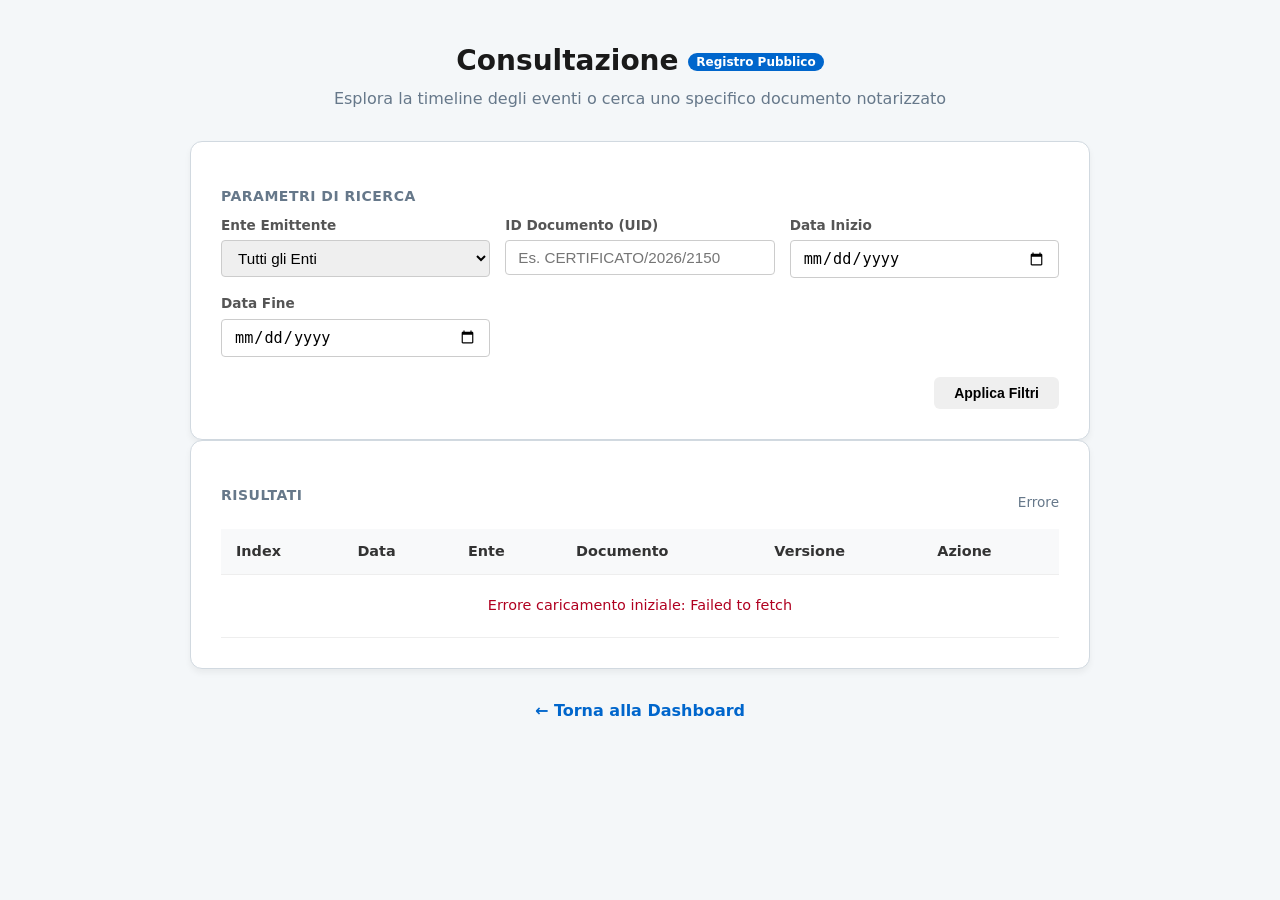
==== client/consult.html @ 609d6981 "GetEntriesByDocUID: controllo se DB Index è allineato con il log" ====
<!doctype html>
<html lang="it">
<head>
  <meta charset="utf-8" />
  <meta name="viewport" content="width=device-width, initial-scale=1" />
  <title>PA Notary — Consultazione Registro</title>
  <link rel="stylesheet" href="style.css">
  <style>
    .filter-grid { display: grid; grid-template-columns: repeat(auto-fit, minmax(200px, 1fr)); gap: 15px; margin-bottom: 20px; }
    .form-group { display: flex; flex-direction: column; }
    .form-group label { font-size: 0.85rem; font-weight: bold; color: #555; margin-bottom: 5px; }
    .form-control { padding: 8px 12px; border: 1px solid #ccc; border-radius: 4px; font-size: 0.95rem; }

    .table-responsive { overflow-x: auto; margin-top: 15px; }
    .registry-table { width: 100%; border-collapse: collapse; font-size: 0.9rem; }
    .registry-table th, .registry-table td { padding: 12px 15px; text-align: left; border-bottom: 1px solid #eee; }
    .registry-table th { background-color: #f8f9fa; color: #333; font-weight: 600; white-space: nowrap; }
    .registry-table tr:hover { background-color: #fcfcfc; }

    .badge-version { background: #e3f2fd; color: #0d47a1; padding: 3px 8px; border-radius: 12px; font-size: 0.75rem; font-weight: bold; }
    .badge-index { font-family: monospace; background: #eee; padding: 3px 6px; border-radius: 4px; color: #555; }

    .action-link { color: var(--primary); text-decoration: none; font-weight: bold; font-size: 0.85rem; }
    .action-link:hover { text-decoration: underline; }
  </style>
</head>

<body>
  <main class="container" style="max-width: 900px;">
    <header>
      <h1>Consultazione <span class="badge">Registro Pubblico</span></h1>
      <p class="subtitle">Esplora la timeline degli eventi o cerca uno specifico documento notarizzato</p>
    </header>

    <section class="card">
      <h3>Parametri di Ricerca</h3>
      <div class="filter-grid">

        <div class="form-group">
          <label for="filterIssuer">Ente Emittente</label>
          <select id="filterIssuer" class="form-control">
            <option value="">Tutti gli Enti</option>
            <option value="IPA:c_torino">Comune di Torino</option>
            <option value="IPA:r_piemonte">Regione Piemonte</option>
            <option value="IPA:m_interno">Ministero dell'Interno</option>
          </select>
        </div>

        <div class="form-group">
          <label for="filterUid">ID Documento (UID)</label>
          <input type="text" id="filterUid" class="form-control" placeholder="Es. CERTIFICATO/2026/2150">
        </div>

        <div class="form-group">
          <label for="filterDateFrom">Data Inizio</label>
          <input type="date" id="filterDateFrom" class="form-control">
        </div>
        <div class="form-group">
          <label for="filterDateTo">Data Fine</label>
          <input type="date" id="filterDateTo" class="form-control">
        </div>

      </div>
      <div style="text-align: right;">
        <button class="btn" id="btnSearch" style="padding: 8px 20px;">Applica Filtri</button>
      </div>
    </section>

    <section class="card">
      <div style="display: flex; justify-content: space-between; align-items: center;">
        <h3>Risultati</h3>
        <span class="muted" style="font-size: 0.85rem;" id="resultCount">Inserisci un doc_uid e premi “Applica Filtri”</span>
      </div>

      <div class="table-responsive">
        <table class="registry-table">
          <thead>
            <tr>
              <th>Index</th>
              <th>Data</th>
              <th>Ente</th>
              <th>Documento</th>
              <th>Versione</th>
              <th>Azione</th>
            </tr>
          </thead>
          <tbody id="resultsBody">
            <tr>
              <td colspan="6" style="text-align:center; padding: 20px; color: #777;">
                Nessuna ricerca eseguita.
              </td>
            </tr>
          </tbody>
        </table>
      </div>
    </section>

    <nav style="margin-top: 30px; text-align: center;">
      <a href="index.html" style="color: var(--primary); text-decoration: none; font-weight: 600;">← Torna alla Dashboard</a>
    </nav>
  </main>

  <script>
    const Config = {
      API_BASE: "http://localhost:2025",
      INITIAL_LATEST_LIMIT: 5
    };

    const DOM = {
      btnSearch: document.getElementById('btnSearch'),
      resultsBody: document.getElementById('resultsBody'),
      resultCount: document.getElementById('resultCount'),
      filterUidInput: document.getElementById('filterUid')
    };

    const Utils = {
      safeStr(v, fallback = "-") {
        return (v === undefined || v === null || v === "") ? fallback : String(v);
      },

      normalizeHex(h) {
        return String(h || "").trim().toLowerCase().replace(/^hex:/, "");
      },

      parseIssuer(issuerObj) {
        if (!issuerObj) return "-";
        if (issuerObj.name) return String(issuerObj.name);
        if (issuerObj.entity_id) return String(issuerObj.entity_id);
        return "-";
      },

      formatDate(s) {
        if (!s) return "-";

        const d = new Date(s);
        if (isNaN(d.getTime())) return s; // fallback se formato strano

        const pad = (n) => n.toString().padStart(2, "0");

        const year  = d.getFullYear();
        const month = pad(d.getMonth() + 1);
        const day   = pad(d.getDate());
        const hours = pad(d.getHours());
        const mins  = pad(d.getMinutes());
        const secs  = pad(d.getSeconds());

        return `${year}-${month}-${day} ${hours}:${mins}:${secs}`;
      },

      parseEntryMaybe(e) {
        if (typeof e === "string") {
          try { return JSON.parse(e); } catch { return null; }
        }
        return e;
      }
    };

    const API = {
      async fetchJson(url) {
        const res = await fetch(url);
        if (!res.ok) {
          const t = await res.text().catch(() => "");
          throw new Error(`HTTP ${res.status}: ${t || "Richiesta fallita"}`);
        }
        return res.json();
      },

      async getCheckpointSize() {
        const res = await fetch(`${Config.API_BASE}/checkpoint`, { cache: "no-store" });
        if (!res.ok) {
          const t = await res.text().catch(() => "");
          throw new Error(`HTTP ${res.status}: ${t || "checkpoint non disponibile"}`);
        }
        const text = await res.text();
        const lines = text.split(/\r?\n/).map((s) => s.trim()).filter(Boolean);
        const sizeLine = lines.find((line) => /^\d+$/.test(line));
        if (!sizeLine) throw new Error("Formato checkpoint non riconosciuto");
        return Number(sizeLine);
      },

      async getEntryByIndex(index) {
        const res = await fetch(`${Config.API_BASE}/get-entry/${index}`);
        if (!res.ok) return null;
        const text = await res.text();
        try { return JSON.parse(text); } catch { return null; }
      },

      async searchByDocUID(docUID) {
        const url = `${Config.API_BASE}/get-entries-by-docuid?doc_uid=${encodeURIComponent(docUID)}`;
        return this.fetchJson(url);
      }
    };

    const App = {
      init() {
        this.bindEvents();
        this.loadInitialEvents();
      },

      bindEvents() {
        DOM.btnSearch.addEventListener('click', () => this.handleSearch());
        DOM.filterUidInput.addEventListener('keydown', (e) => {
          if (e.key === "Enter") this.handleSearch();
        });
      },

      rowFromEvent(ev, index, fallbackUID = "") {
        return {
          index,
          date: Utils.formatDate(ev.recorded_at || ev.issued_at),
          issuer: Utils.parseIssuer(ev.issuer),
          uid: Utils.safeStr(ev.doc_uid || fallbackUID),
          version: Utils.safeStr(ev.doc_version, "?"),
          title: Utils.safeStr(ev.title || ev.event_type || "Evento"),
          event_id: Utils.safeStr(ev.event_id),
          event_type: Utils.safeStr(ev.event_type),
          payload_hash: Utils.normalizeHex(ev?.payload_hash?.value),
        };
      },

      sortRowsNewestFirst(rows) {
        rows.sort((a, b) => {
          const av = Number(a.version), bv = Number(b.version);
          const avOk = Number.isFinite(av), bvOk = Number.isFinite(bv);
          if (avOk && bvOk && av !== bv) return bv - av;
          return Number(b.index) - Number(a.index);
        });
      },

      rowsFromApiResponse(apiResp) {
        const uid = apiResp?.doc_uid;
        const idxs = Array.isArray(apiResp?.indexes) ? apiResp.indexes : [];
        const entries = Array.isArray(apiResp?.entries) ? apiResp.entries : [];

        const parsed = entries.map(Utils.parseEntryMaybe).filter(Boolean);

        const rows = [];
        for (let i = 0; i < Math.min(idxs.length, parsed.length); i++) {
          const ev = parsed[i];
          rows.push(this.rowFromEvent(ev, idxs[i], uid));
        }

        this.sortRowsNewestFirst(rows);
        return rows;
      },

      async loadLatestNotarizedEvents(limit = 5) {
        const size = await API.getCheckpointSize();
        if (!Number.isFinite(size) || size <= 0) return [];

        const out = [];
        for (let idx = size - 1; idx >= 0 && out.length < limit; idx--) {
          const ev = await API.getEntryByIndex(idx);
          if (!ev || typeof ev !== "object") continue;
          out.push(this.rowFromEvent(ev, idx));
        }
        return out;
      },

      renderTable(rows) {
        DOM.resultsBody.innerHTML = "";

        if (!rows || rows.length === 0) {
          DOM.resultsBody.innerHTML = `<tr><td colspan="6" style="text-align:center; padding: 20px; color: #777;">Nessun documento trovato per il doc_uid indicato.</td></tr>`;
          DOM.resultCount.innerText = "0 risultati";
          return;
        }

        rows.forEach(item => {
          const tr = document.createElement('tr');
          tr.innerHTML = `
            <td><span class="badge-index">${item.index}</span></td>
            <td style="white-space: nowrap;">${item.date}</td>
            <td>${item.issuer}</td>
            <td>
              <strong>${item.title}</strong><br>
              <span class="muted" style="font-size: 0.75rem;">UID: ${item.uid}</span>
            </td>
            <td><span class="badge-version">v${item.version}</span></td>
            <td><a href="details.html?index=${item.index}" class="action-link">Dettagli →</a></td>
          `;
          DOM.resultsBody.appendChild(tr);
        });

        DOM.resultCount.innerText = `Mostrando ${rows.length} risultati`;
      },

      setSearchLoading(isLoading) {
        DOM.btnSearch.innerText = isLoading ? "Ricerca in corso..." : "Applica Filtri";
        DOM.btnSearch.disabled = isLoading;
      },

      showTableError(prefix, err) {
        DOM.resultsBody.innerHTML = `<tr><td colspan="6" style="text-align:center; padding: 20px; color: #b00020;">
          ${prefix}: ${Utils.safeStr(err?.message, "richiesta fallita")}
        </td></tr>`;
        DOM.resultCount.innerText = "Errore";
      },

      async handleSearch() {
        const docUID = DOM.filterUidInput.value.trim();

        if (!docUID) {
          this.renderTable([]);
          DOM.resultCount.innerText = "Inserisci un doc_uid per cercare";
          return;
        }

        this.setSearchLoading(true);

        try {
          const resp = await API.searchByDocUID(docUID);
          const rows = this.rowsFromApiResponse(resp);
          this.renderTable(rows);
        } catch (err) {
          console.error(err);
          this.showTableError("Errore", err);
        } finally {
          this.setSearchLoading(false);
        }
      },

      async loadInitialEvents() {
        try {
          DOM.resultCount.innerText = "Caricamento ultimi eventi...";
          const rows = await this.loadLatestNotarizedEvents(Config.INITIAL_LATEST_LIMIT);
          this.renderTable(rows);
          DOM.resultCount.innerText = rows.length > 0
            ? `Ultimi ${rows.length} eventi notarizzati`
            : "Nessun evento notarizzato disponibile";
        } catch (err) {
          console.error(err);
          this.showTableError("Errore caricamento iniziale", err);
        }
      }
    };

    App.init();
  </script>
</body>
</html>
---- client/style.css ----
:root {
  --primary: #0066cc;
  --primary-hover: #004a99;
  --bg: #f4f7f9;
  --card-bg: #ffffff;
  --text: #333;
  --border: #d1d9e0;
  --muted: #66788a;
}

body {
  font-family: 'Segoe UI', system-ui, -apple-system, sans-serif;
  background-color: var(--bg);
  color: var(--text);
  line-height: 1.5;
  margin: 0;
  padding: 40px 20px;
}

.container {
  max-width: 850px;
  margin: 0 auto;
}

header {
  margin-bottom: 30px;
  text-align: center;
}

h1 { margin: 0; color: #1a1a1a; font-size: 28px; }
.subtitle { margin: 5px 0 0; color: var(--muted); }

.badge {
  font-size: 12px;
  background: var(--primary);
  color: white;
  padding: 2px 8px;
  border-radius: 12px;
  vertical-align: middle;
}

.card {
  background: var(--card-bg);
  border: 1px solid var(--border);
  border-radius: 12px;
  padding: 30px;
  box-shadow: 0 4px 6px rgba(0,0,0,0.05);
}

.row {
  display: flex;
  gap: 20px;
  margin-bottom: 15px;
}

.col { flex: 1; }

.field-group { margin-bottom: 15px; }

label {
  display: block;
  font-weight: 600;
  font-size: 13px;
  margin-bottom: 6px;
  color: #444;
}

.optional {
  font-weight: normal;
  color: var(--muted);
  font-style: italic;
}

input, textarea, select {
  width: 100%;
  padding: 10px 12px;
  font-size: 14px;
  border: 1px solid var(--border);
  border-radius: 6px;
  box-sizing: border-box;
  transition: border-color 0.2s;
}

input:focus, textarea:focus, select:focus {
  outline: none;
  border-color: var(--primary);
  box-shadow: 0 0 0 3px rgba(0, 102, 204, 0.1);
}

textarea { min-height: 80px; resize: vertical; }

.divider {
  border: 0;
  border-top: 1px solid #eee;
  margin: 25px 0;
}

.actions {
  display: flex;
  gap: 12px;
  margin-top: 25px;
  padding-top: 20px;
  border-top: 1px solid #eee;
}

button {
  padding: 10px 20px;
  font-size: 14px;
  font-weight: 600;
  border-radius: 6px;
  cursor: pointer;
  transition: all 0.2s;
  border: none;
}

.btn-info { background: #e3f2fd; color: #0d47a1; border: 1px solid #bbdefb; }
.btn-info:hover { background: #bbdefb; }

.btn-primary { background: var(--primary); color: white; }
.btn-primary:hover { background: var(--primary-hover); }

.btn-secondary { background: #2e7d32; color: white; }
.btn-secondary:hover { background: #1b5e20; }
.btn-secondary:disabled { background: #ccc; cursor: not-allowed; }

.btn-outline { background: transparent; border: 1px solid var(--border); color: var(--text); }
.btn-outline:hover { background: #f0f0f0; }
.btn-outline:disabled { color: #ccc; }

.muted {
  font-size: 12px;
  color: var(--muted);
  margin-top: 20px;
}

h3 { 
  font-size: 14px; 
  text-transform: uppercase; 
  color: var(--muted); 
  letter-spacing: 0.5px;
  margin-bottom: 8px;
}

.output-container {
  display: flex;
  flex-direction: column;
  gap: 24px;
  margin-top: 30px;
}

pre {
  background: #1e1e1e;
  color: #d4d4d4;
  padding: 15px;
  border-radius: 8px;
  font-size: 13px;
  margin: 0;
  border: 1px solid #333;
  
  /* Gestione testo */
  white-space: pre-wrap;       /* Forza a capo mantenendo la formattazione */
  word-wrap: break-word;       /* Spezza stringhe lunghe (hash, firme) */
  overflow-wrap: anywhere;     /* Forza il taglio ovunque se necessario */
  
  /* Gestione dimensioni */
  max-width: 100%;             /* Non può mai superare il padre */
  box-sizing: border-box;      /* Include il padding nel calcolo della larghezza */
  display: block;              /* Assicura che si comporti come un blocco */
}

#status { margin-top: 15px; font-size: 14px; }
.ok { color: #2e7d32; font-weight: bold; }
.err { color: #d32f2f; font-weight: bold; }

/* Box di stato per la verifica */
.status-box {
  padding: 20px;
  border-radius: 8px;
  text-align: center;
  font-weight: bold;
  margin-bottom: 20px;
  border: 1px solid transparent;
}

.status-idle {
  background: #f8f9fa;
  color: #6c757d;
  border-color: #dee2e6;
}

.status-success {
  background: #e8f5e9;
  color: #2e7d32;
  border-color: #a5d6a7;
}

.status-error {
  background: #ffebee;
  color: #c62828;
  border-color: #ef9a9a;
}

/* Visualizzazione informazioni estratte */
.info-display {
  display: flex;
  flex-direction: column;
  gap: 12px;
}

.info-row {
  display: flex;
  justify-content: space-between;
  border-bottom: 1px solid #eee;
  padding-bottom: 8px;
}

.info-label {
  font-size: 13px;
  color: var(--muted);
  font-weight: 500;
}

.info-value {
  font-size: 13px;
  font-family: monospace;
  font-weight: 600;
}

/* Link di navigazione */
nav a:hover {
  text-decoration: underline;
}

/* Layout della Home */
.menu-grid {
  display: grid;
  grid-template-columns: 1fr 1fr;
  gap: 20px;
  margin-top: 20px;
}

.menu-card {
  display: flex;
  align-items: flex-start;
  gap: 20px;
  background: var(--card-bg);
  border: 1px solid var(--border);
  border-radius: 12px;
  padding: 24px;
  text-decoration: none;
  color: inherit;
  transition: all 0.2s ease-in-out;
  box-shadow: 0 2px 4px rgba(0,0,0,0.02);
}

.menu-card:hover {
  transform: translateY(-3px);
  border-color: var(--primary);
  box-shadow: 0 8px 16px rgba(0,0,0,0.08);
}

.menu-card .icon {
  font-size: 32px;
  background: #f8f9fa;
  width: 60px;
  height: 60px;
  display: flex;
  align-items: center;
  justify-content: center;
  border-radius: 10px;
}

.menu-card h3 {
  margin: 0 0 8px 0;
  color: var(--primary);
  font-size: 18px;
}

.menu-card p {
  margin: 0;
  font-size: 14px;
  color: var(--muted);
  line-height: 1.4;
}

/* Footer Home */
.home-footer {
  margin-top: 60px;
  text-align: center;
  border-top: 1px solid var(--border);
  padding-top: 20px;
}

.status-indicator {
  display: inline-flex;
  align-items: center;
  gap: 8px;
  font-size: 12px;
  background: #e8f5e9;
  padding: 4px 12px;
  border-radius: 20px;
  color: #2e7d32;
  margin-top: 10px;
}

.dot {
  height: 8px;
  width: 8px;
  background-color: #4caf50;
  border-radius: 50%;
  display: inline-block;
  animation: pulse 2s infinite;
}

@keyframes pulse {
  0% { opacity: 1; }
  50% { opacity: 0.4; }
  100% { opacity: 1; }
}

/* Stili specifici per la pagina Status */
.stats-box {
  text-align: center;
  padding: 20px;
  background: linear-gradient(135deg, #ffffff 0%, #f9fbff 100%);
}

.stats-box .label {
  display: block;
  font-size: 12px;
  text-transform: uppercase;
  color: var(--muted);
  letter-spacing: 1px;
  margin-bottom: 8px;
}

.stats-box .value {
  display: block;
  font-size: 28px;
  font-weight: 800;
  color: var(--primary);
  font-family: 'Courier New', monospace;
}

.checkpoint-info {
  margin-top: 10px;
}

/* Utilità per allineamento icone se serve */
.status-indicator-large {
  display: flex;
  align-items: center;
  gap: 10px;
  font-weight: 600;
  color: #2e7d32;
  margin-bottom: 15px;
}
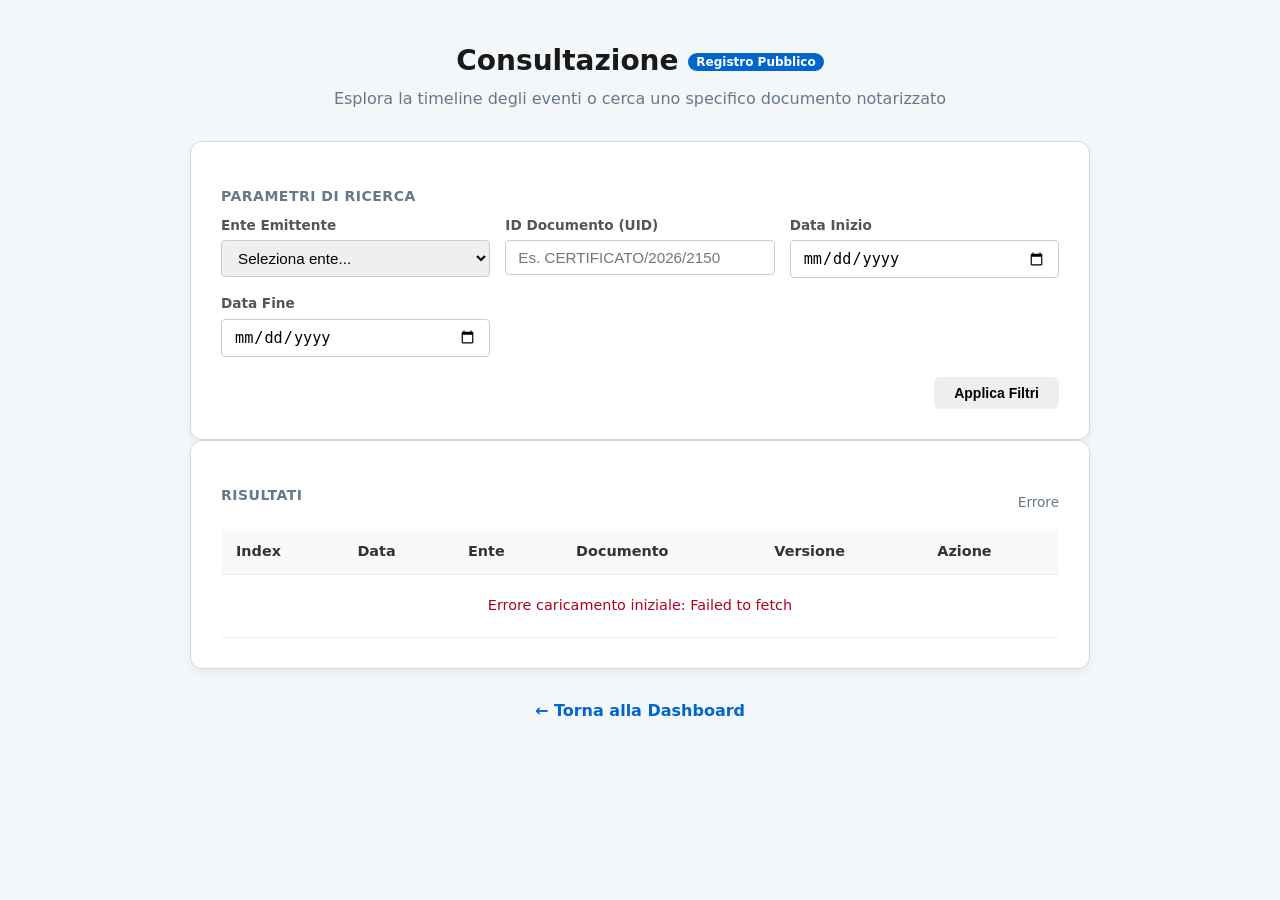
==== commit a5cf2aea: "Refactoring /client" ====
--- a/client/consult.html
+++ b/client/consult.html
@@ -38,12 +38,7 @@
 
         <div class="form-group">
           <label for="filterIssuer">Ente Emittente</label>
-          <select id="filterIssuer" class="form-control">
-            <option value="">Tutti gli Enti</option>
-            <option value="IPA:c_torino">Comune di Torino</option>
-            <option value="IPA:r_piemonte">Regione Piemonte</option>
-            <option value="IPA:m_interno">Ministero dell'Interno</option>
-          </select>
+          <select id="filterIssuer" class="form-control"></select>
         </div>
 
         <div class="form-group">
@@ -69,7 +64,7 @@
     <section class="card">
       <div style="display: flex; justify-content: space-between; align-items: center;">
         <h3>Risultati</h3>
-        <span class="muted" style="font-size: 0.85rem;" id="resultCount">Inserisci un doc_uid e premi “Applica Filtri”</span>
+        <span class="muted" style="font-size: 0.85rem;" id="resultCount">Imposta almeno un filtro e premi “Applica Filtri”</span>
       </div>
 
       <div class="table-responsive">
@@ -100,28 +95,34 @@
     </nav>
   </main>
 
-  <script>
+  <script type="module">
+    import {
+      API_BASE,
+      DEMO_ISSUERS,
+      el,
+      safeStr,
+      normalizeHex,
+      formatDate,
+      fetchJson,
+      fetchText,
+      parseCheckpointSize,
+    } from "./common.js";
+
     const Config = {
-      API_BASE: "http://localhost:2025",
       INITIAL_LATEST_LIMIT: 5
     };
 
     const DOM = {
-      btnSearch: document.getElementById('btnSearch'),
-      resultsBody: document.getElementById('resultsBody'),
-      resultCount: document.getElementById('resultCount'),
-      filterUidInput: document.getElementById('filterUid')
+      btnSearch: el('btnSearch'),
+      resultsBody: el('resultsBody'),
+      resultCount: el('resultCount'),
+      filterIssuerSelect: el('filterIssuer'),
+      filterUidInput: el('filterUid'),
+      filterDateFromInput: el('filterDateFrom'),
+      filterDateToInput: el('filterDateTo')
     };
 
     const Utils = {
-      safeStr(v, fallback = "-") {
-        return (v === undefined || v === null || v === "") ? fallback : String(v);
-      },
-
-      normalizeHex(h) {
-        return String(h || "").trim().toLowerCase().replace(/^hex:/, "");
-      },
-
       parseIssuer(issuerObj) {
         if (!issuerObj) return "-";
         if (issuerObj.name) return String(issuerObj.name);
@@ -129,24 +130,6 @@
         return "-";
       },
 
-      formatDate(s) {
-        if (!s) return "-";
-
-        const d = new Date(s);
-        if (isNaN(d.getTime())) return s; // fallback se formato strano
-
-        const pad = (n) => n.toString().padStart(2, "0");
-
-        const year  = d.getFullYear();
-        const month = pad(d.getMonth() + 1);
-        const day   = pad(d.getDate());
-        const hours = pad(d.getHours());
-        const mins  = pad(d.getMinutes());
-        const secs  = pad(d.getSeconds());
-
-        return `${year}-${month}-${day} ${hours}:${mins}:${secs}`;
-      },
-
       parseEntryMaybe(e) {
         if (typeof e === "string") {
           try { return JSON.parse(e); } catch { return null; }
@@ -156,45 +139,54 @@
     };
 
     const API = {
-      async fetchJson(url) {
-        const res = await fetch(url);
-        if (!res.ok) {
-          const t = await res.text().catch(() => "");
-          throw new Error(`HTTP ${res.status}: ${t || "Richiesta fallita"}`);
-        }
-        return res.json();
-      },
-
       async getCheckpointSize() {
-        const res = await fetch(`${Config.API_BASE}/checkpoint`, { cache: "no-store" });
-        if (!res.ok) {
-          const t = await res.text().catch(() => "");
-          throw new Error(`HTTP ${res.status}: ${t || "checkpoint non disponibile"}`);
-        }
-        const text = await res.text();
-        const lines = text.split(/\r?\n/).map((s) => s.trim()).filter(Boolean);
-        const sizeLine = lines.find((line) => /^\d+$/.test(line));
-        if (!sizeLine) throw new Error("Formato checkpoint non riconosciuto");
-        return Number(sizeLine);
+        const text = await fetchText(`${API_BASE}/checkpoint`, { cache: "no-store" });
+        return parseCheckpointSize(text);
       },
 
       async getEntryByIndex(index) {
-        const res = await fetch(`${Config.API_BASE}/get-entry/${index}`);
+        const res = await fetch(`${API_BASE}/get-entry/${index}`);
         if (!res.ok) return null;
         const text = await res.text();
         try { return JSON.parse(text); } catch { return null; }
       },
 
       async searchByDocUID(docUID) {
-        const url = `${Config.API_BASE}/get-entries-by-docuid?doc_uid=${encodeURIComponent(docUID)}`;
-        return this.fetchJson(url);
+        const url = `${API_BASE}/get-entries-by-docuid?doc_uid=${encodeURIComponent(docUID)}`;
+        return fetchJson(url);
+      },
+
+      async searchByIssuer(issuerEntityID, dateFrom, dateTo) {
+        const qs = new URLSearchParams();
+        qs.set("issuer_entity_id", issuerEntityID);
+        if (dateFrom) qs.set("date_from", dateFrom);
+        if (dateTo) qs.set("date_to", dateTo);
+        return fetchJson(`${API_BASE}/get-entries-by-issuer?${qs.toString()}`);
+      },
+
+      async searchByDate(dateFrom, dateTo) {
+        const qs = new URLSearchParams();
+        if (dateFrom) qs.set("date_from", dateFrom);
+        if (dateTo) qs.set("date_to", dateTo);
+        return fetchJson(`${API_BASE}/get-entries-by-date?${qs.toString()}`);
       }
     };
 
     const App = {
       init() {
+        this.renderIssuerOptions();
         this.bindEvents();
         this.loadInitialEvents();
+      },
+
+      renderIssuerOptions() {
+        DOM.filterIssuerSelect.innerHTML = "";
+        DEMO_ISSUERS.forEach((issuer) => {
+          const option = document.createElement("option");
+          option.value = issuer.entityId;
+          option.textContent = issuer.name;
+          DOM.filterIssuerSelect.appendChild(option);
+        });
       },
 
       bindEvents() {
@@ -207,14 +199,16 @@
       rowFromEvent(ev, index, fallbackUID = "") {
         return {
           index,
-          date: Utils.formatDate(ev.recorded_at || ev.issued_at),
+          date: formatDate(ev.recorded_at || ev.issued_at),
+          dateRaw: safeStr(ev.recorded_at || ev.issued_at, ""),
+          issuerEntityID: safeStr(ev?.issuer?.entity_id, ""),
           issuer: Utils.parseIssuer(ev.issuer),
-          uid: Utils.safeStr(ev.doc_uid || fallbackUID),
-          version: Utils.safeStr(ev.doc_version, "?"),
-          title: Utils.safeStr(ev.title || ev.event_type || "Evento"),
-          event_id: Utils.safeStr(ev.event_id),
-          event_type: Utils.safeStr(ev.event_type),
-          payload_hash: Utils.normalizeHex(ev?.payload_hash?.value),
+          uid: safeStr(ev.doc_uid || fallbackUID),
+          version: safeStr(ev.doc_version, "?"),
+          title: safeStr(ev.title || ev.event_type || "Evento"),
+          event_id: safeStr(ev.event_id),
+          event_type: safeStr(ev.event_type),
+          payload_hash: normalizeHex(ev?.payload_hash?.value),
         };
       },
 
@@ -244,6 +238,26 @@
         return rows;
       },
 
+      filterRowsByDate(rows, dateFrom, dateTo) {
+        if (!dateFrom && !dateTo) return rows;
+
+        const fromTs = dateFrom ? Date.parse(`${dateFrom}T00:00:00Z`) : null;
+        const toTsExclusive = dateTo ? Date.parse(`${dateTo}T00:00:00Z`) + (24 * 60 * 60 * 1000) : null;
+
+        return rows.filter((row) => {
+          const ts = Date.parse(row?.dateRaw || "");
+          if (!Number.isFinite(ts)) return false;
+          if (fromTs !== null && ts < fromTs) return false;
+          if (toTsExclusive !== null && ts >= toTsExclusive) return false;
+          return true;
+        });
+      },
+
+      filterRowsByIssuer(rows, issuerEntityID) {
+        if (!issuerEntityID) return rows;
+        return rows.filter((row) => row.issuerEntityID === issuerEntityID);
+      },
+
       async loadLatestNotarizedEvents(limit = 5) {
         const size = await API.getCheckpointSize();
         if (!Number.isFinite(size) || size <= 0) return [];
@@ -261,7 +275,7 @@
         DOM.resultsBody.innerHTML = "";
 
         if (!rows || rows.length === 0) {
-          DOM.resultsBody.innerHTML = `<tr><td colspan="6" style="text-align:center; padding: 20px; color: #777;">Nessun documento trovato per il doc_uid indicato.</td></tr>`;
+          DOM.resultsBody.innerHTML = `<tr><td colspan="6" style="text-align:center; padding: 20px; color: #777;">Nessun documento trovato con i filtri selezionati.</td></tr>`;
           DOM.resultCount.innerText = "0 risultati";
           return;
         }
@@ -292,25 +306,39 @@
 
       showTableError(prefix, err) {
         DOM.resultsBody.innerHTML = `<tr><td colspan="6" style="text-align:center; padding: 20px; color: #b00020;">
-          ${prefix}: ${Utils.safeStr(err?.message, "richiesta fallita")}
+          ${prefix}: ${safeStr(err?.message, "richiesta fallita")}
         </td></tr>`;
         DOM.resultCount.innerText = "Errore";
       },
 
       async handleSearch() {
+        const issuerEntityID = DOM.filterIssuerSelect.value.trim();
         const docUID = DOM.filterUidInput.value.trim();
-
-        if (!docUID) {
+        const dateFrom = DOM.filterDateFromInput.value.trim();
+        const dateTo = DOM.filterDateToInput.value.trim();
+
+        if (!issuerEntityID && !docUID && !dateFrom && !dateTo) {
           this.renderTable([]);
-          DOM.resultCount.innerText = "Inserisci un doc_uid per cercare";
+          DOM.resultCount.innerText = "Seleziona un ente oppure inserisci doc_uid o data per cercare";
           return;
         }
 
         this.setSearchLoading(true);
 
         try {
-          const resp = await API.searchByDocUID(docUID);
-          const rows = this.rowsFromApiResponse(resp);
+          let rows = [];
+          if (docUID) {
+            const resp = await API.searchByDocUID(docUID);
+            rows = this.rowsFromApiResponse(resp);
+            rows = this.filterRowsByIssuer(rows, issuerEntityID);
+            rows = this.filterRowsByDate(rows, dateFrom, dateTo);
+          } else if (issuerEntityID) {
+            const resp = await API.searchByIssuer(issuerEntityID, dateFrom, dateTo);
+            rows = this.rowsFromApiResponse(resp);
+          } else {
+            const resp = await API.searchByDate(dateFrom, dateTo);
+            rows = this.rowsFromApiResponse(resp);
+          }
           this.renderTable(rows);
         } catch (err) {
           console.error(err);
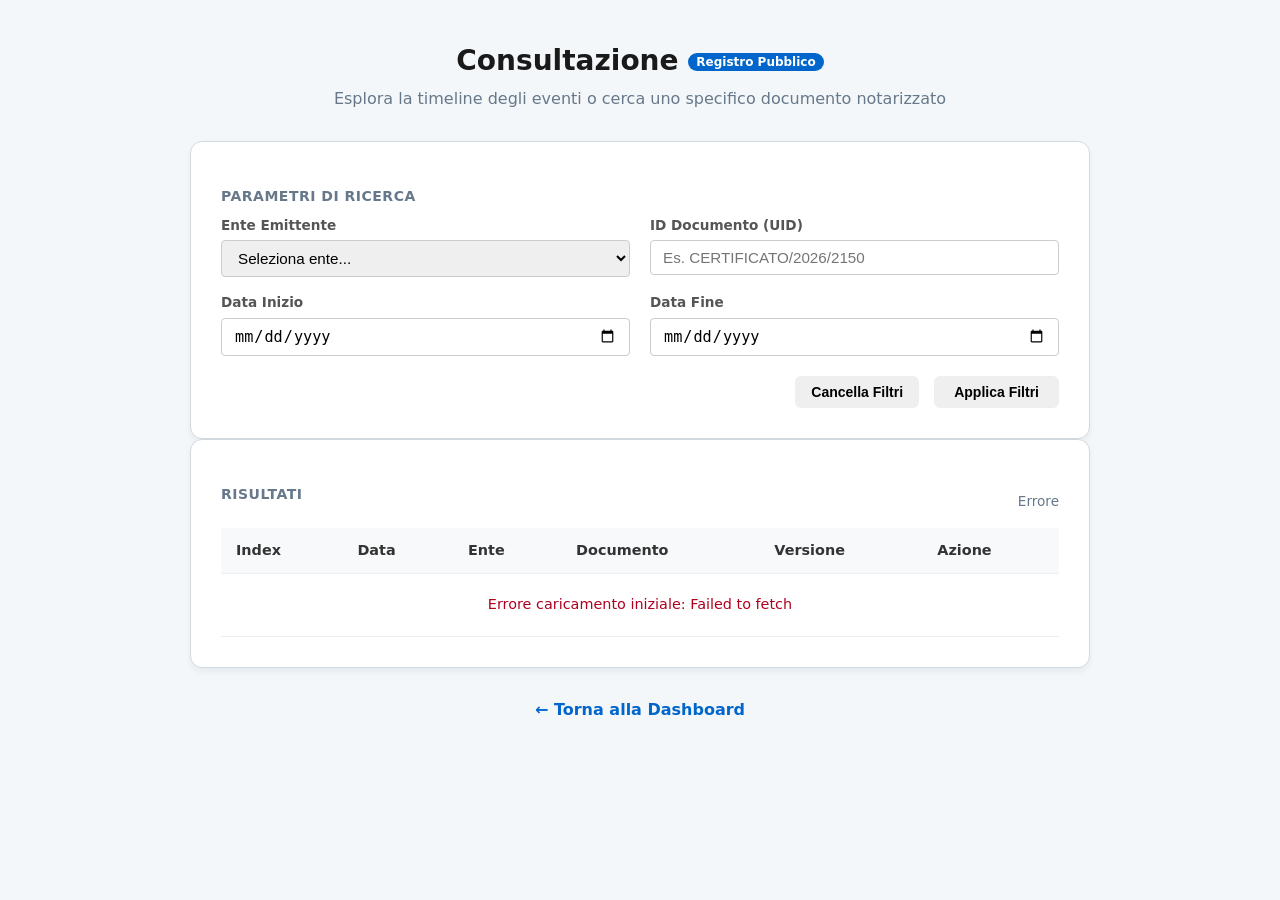
==== commit 50b54592: "UI improvement" ====
--- a/client/consult.html
+++ b/client/consult.html
@@ -6,7 +6,7 @@
   <title>PA Notary — Consultazione Registro</title>
   <link rel="stylesheet" href="style.css">
   <style>
-    .filter-grid { display: grid; grid-template-columns: repeat(auto-fit, minmax(200px, 1fr)); gap: 15px; margin-bottom: 20px; }
+    .filter-grid { display: grid; grid-template-columns: repeat(2, minmax(0, 1fr)); gap: 15px 20px; margin-bottom: 20px; }
     .form-group { display: flex; flex-direction: column; }
     .form-group label { font-size: 0.85rem; font-weight: bold; color: #555; margin-bottom: 5px; }
     .form-control { padding: 8px 12px; border: 1px solid #ccc; border-radius: 4px; font-size: 0.95rem; }
@@ -35,17 +35,14 @@
     <section class="card">
       <h3>Parametri di Ricerca</h3>
       <div class="filter-grid">
-
         <div class="form-group">
           <label for="filterIssuer">Ente Emittente</label>
           <select id="filterIssuer" class="form-control"></select>
         </div>
-
         <div class="form-group">
           <label for="filterUid">ID Documento (UID)</label>
           <input type="text" id="filterUid" class="form-control" placeholder="Es. CERTIFICATO/2026/2150">
         </div>
-
         <div class="form-group">
           <label for="filterDateFrom">Data Inizio</label>
           <input type="date" id="filterDateFrom" class="form-control">
@@ -54,9 +51,9 @@
           <label for="filterDateTo">Data Fine</label>
           <input type="date" id="filterDateTo" class="form-control">
         </div>
-
       </div>
       <div style="text-align: right;">
+        <button class="btn" id="btnClearFilters" style="padding: 8px 16px; margin-right: 10px;">Cancella Filtri</button>
         <button class="btn" id="btnSearch" style="padding: 8px 20px;">Applica Filtri</button>
       </div>
     </section>
@@ -113,6 +110,7 @@
     };
 
     const DOM = {
+      btnClearFilters: el('btnClearFilters'),
       btnSearch: el('btnSearch'),
       resultsBody: el('resultsBody'),
       resultCount: el('resultCount'),
@@ -191,9 +189,17 @@
 
       bindEvents() {
         DOM.btnSearch.addEventListener('click', () => this.handleSearch());
+        DOM.btnClearFilters.addEventListener('click', () => this.clearFilters());
         DOM.filterUidInput.addEventListener('keydown', (e) => {
           if (e.key === "Enter") this.handleSearch();
         });
+      },
+
+      clearFilters() {
+        DOM.filterIssuerSelect.selectedIndex = 0;
+        DOM.filterUidInput.value = "";
+        DOM.filterDateFromInput.value = "";
+        DOM.filterDateToInput.value = "";
       },
 
       rowFromEvent(ev, index, fallbackUID = "") {
--- a/client/style.css
+++ b/client/style.css
@@ -226,6 +226,38 @@
   font-weight: 600;
 }
 
+.proof-list {
+  list-style: none;
+  padding: 0;
+  margin: 0;
+  font-family: monospace;
+  font-size: 0.75rem;
+}
+
+.proof-item {
+  padding: 6px 8px;
+  border-bottom: 1px solid #eee;
+  color: #555;
+  overflow-x: auto;
+}
+
+.hash-display {
+  font-family: monospace;
+  font-size: 0.85rem;
+  word-break: break-all;
+  background: #eee;
+  padding: 10px;
+  border-radius: 4px;
+  margin-top: 10px;
+}
+
+.label-small {
+  font-size: 0.7rem;
+  color: #666;
+  text-transform: uppercase;
+  font-weight: bold;
+}
+
 /* Link di navigazione */
 nav a:hover {
   text-decoration: underline;
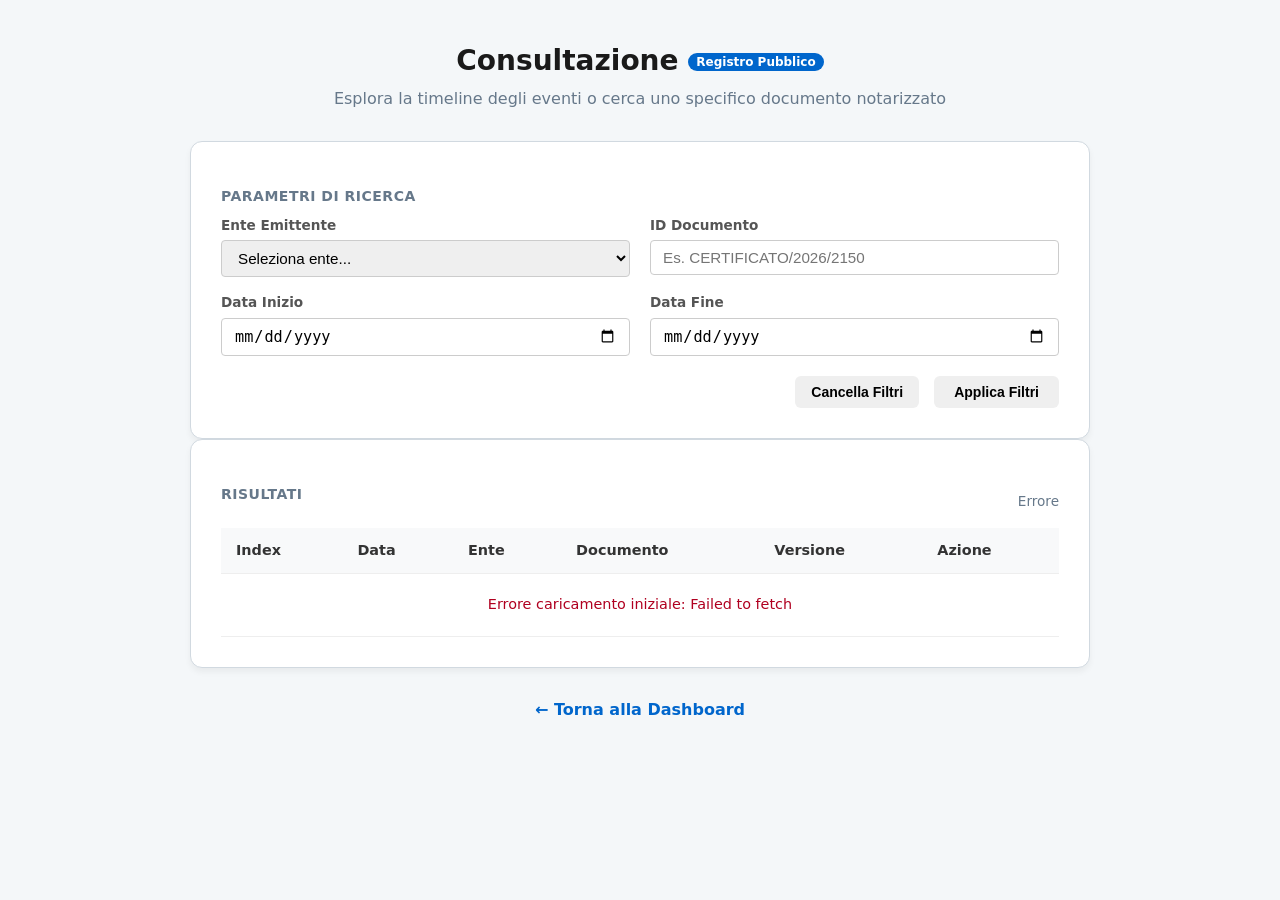
==== commit 1b05779b: "Client UX/UI" ====
--- a/client/consult.html
+++ b/client/consult.html
@@ -40,7 +40,7 @@
           <select id="filterIssuer" class="form-control"></select>
         </div>
         <div class="form-group">
-          <label for="filterUid">ID Documento (UID)</label>
+          <label for="filterUid">ID Documento</label>
           <input type="text" id="filterUid" class="form-control" placeholder="Es. CERTIFICATO/2026/2150">
         </div>
         <div class="form-group">
@@ -149,8 +149,8 @@
         try { return JSON.parse(text); } catch { return null; }
       },
 
-      async searchByDocUID(docUID) {
-        const url = `${API_BASE}/get-entries-by-docuid?doc_uid=${encodeURIComponent(docUID)}`;
+      async searchByDocID(docID) {
+        const url = `${API_BASE}/get-entries-by-docid?doc_id=${encodeURIComponent(docID)}`;
         return fetchJson(url);
       },
 
@@ -202,14 +202,14 @@
         DOM.filterDateToInput.value = "";
       },
 
-      rowFromEvent(ev, index, fallbackUID = "") {
+      rowFromEvent(ev, index, fallbackDocId = "") {
         return {
           index,
           date: formatDate(ev.recorded_at || ev.issued_at),
           dateRaw: safeStr(ev.recorded_at || ev.issued_at, ""),
           issuerEntityID: safeStr(ev?.issuer?.entity_id, ""),
           issuer: Utils.parseIssuer(ev.issuer),
-          uid: safeStr(ev.doc_uid || fallbackUID),
+          docId: safeStr(ev.doc_id || fallbackDocId),
           version: safeStr(ev.doc_version, "?"),
           title: safeStr(ev.title || ev.event_type || "Evento"),
           event_id: safeStr(ev.event_id),
@@ -228,7 +228,7 @@
       },
 
       rowsFromApiResponse(apiResp) {
-        const uid = apiResp?.doc_uid;
+        const docId = apiResp?.doc_id;
         const idxs = Array.isArray(apiResp?.indexes) ? apiResp.indexes : [];
         const entries = Array.isArray(apiResp?.entries) ? apiResp.entries : [];
 
@@ -237,7 +237,7 @@
         const rows = [];
         for (let i = 0; i < Math.min(idxs.length, parsed.length); i++) {
           const ev = parsed[i];
-          rows.push(this.rowFromEvent(ev, idxs[i], uid));
+          rows.push(this.rowFromEvent(ev, idxs[i], docId));
         }
 
         this.sortRowsNewestFirst(rows);
@@ -294,7 +294,7 @@
             <td>${item.issuer}</td>
             <td>
               <strong>${item.title}</strong><br>
-              <span class="muted" style="font-size: 0.75rem;">UID: ${item.uid}</span>
+              <span class="muted" style="font-size: 0.75rem;">ID: ${item.docId}</span>
             </td>
             <td><span class="badge-version">v${item.version}</span></td>
             <td><a href="details.html?index=${item.index}" class="action-link">Dettagli →</a></td>
@@ -319,13 +319,13 @@
 
       async handleSearch() {
         const issuerEntityID = DOM.filterIssuerSelect.value.trim();
-        const docUID = DOM.filterUidInput.value.trim();
+        const docID = DOM.filterUidInput.value.trim();
         const dateFrom = DOM.filterDateFromInput.value.trim();
         const dateTo = DOM.filterDateToInput.value.trim();
 
-        if (!issuerEntityID && !docUID && !dateFrom && !dateTo) {
+        if (!issuerEntityID && !docID && !dateFrom && !dateTo) {
           this.renderTable([]);
-          DOM.resultCount.innerText = "Seleziona un ente oppure inserisci doc_uid o data per cercare";
+          DOM.resultCount.innerText = "Seleziona un ente oppure inserisci un ID documento o una data per cercare";
           return;
         }
 
@@ -333,8 +333,8 @@
 
         try {
           let rows = [];
-          if (docUID) {
-            const resp = await API.searchByDocUID(docUID);
+          if (docID) {
+            const resp = await API.searchByDocID(docID);
             rows = this.rowsFromApiResponse(resp);
             rows = this.filterRowsByIssuer(rows, issuerEntityID);
             rows = this.filterRowsByDate(rows, dateFrom, dateTo);
--- a/client/style.css
+++ b/client/style.css
@@ -51,6 +51,10 @@
   display: flex;
   gap: 20px;
   margin-bottom: 15px;
+}
+
+[hidden] {
+  display: none !important;
 }
 
 .col { flex: 1; }
